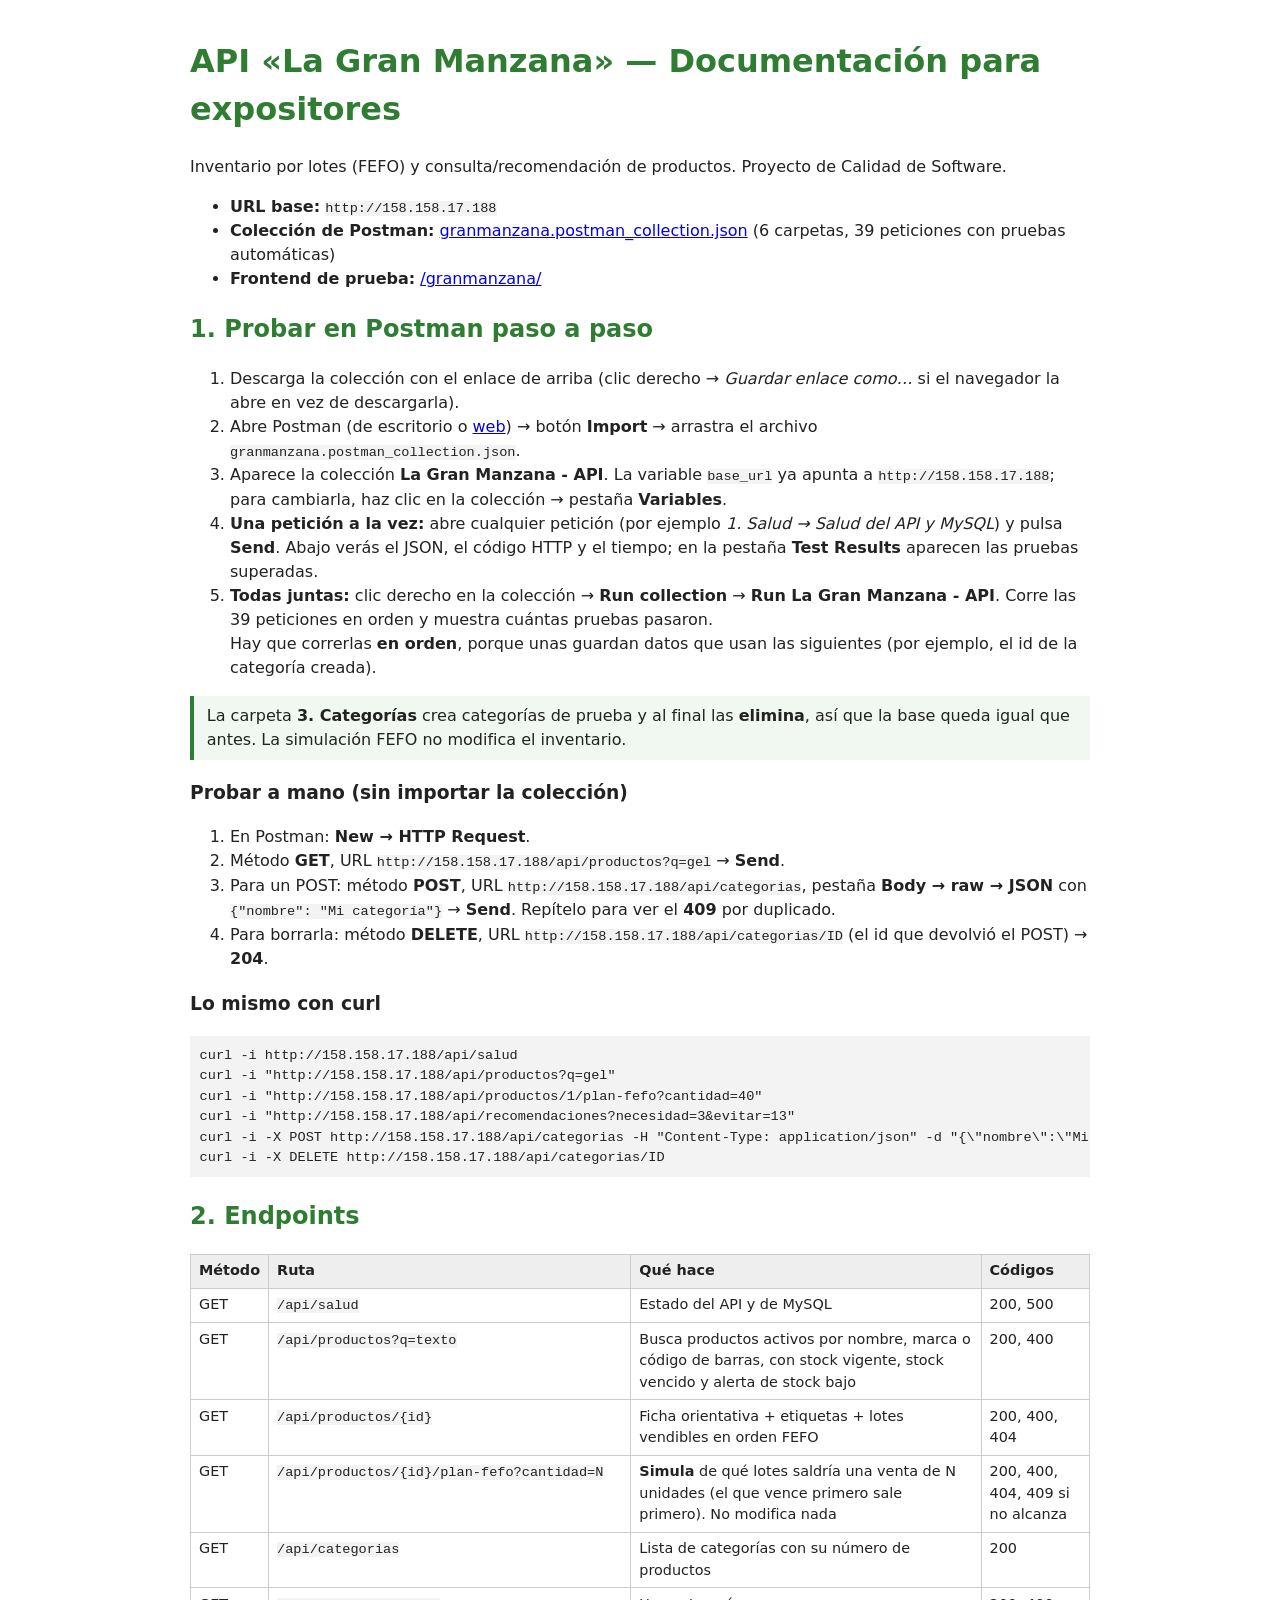
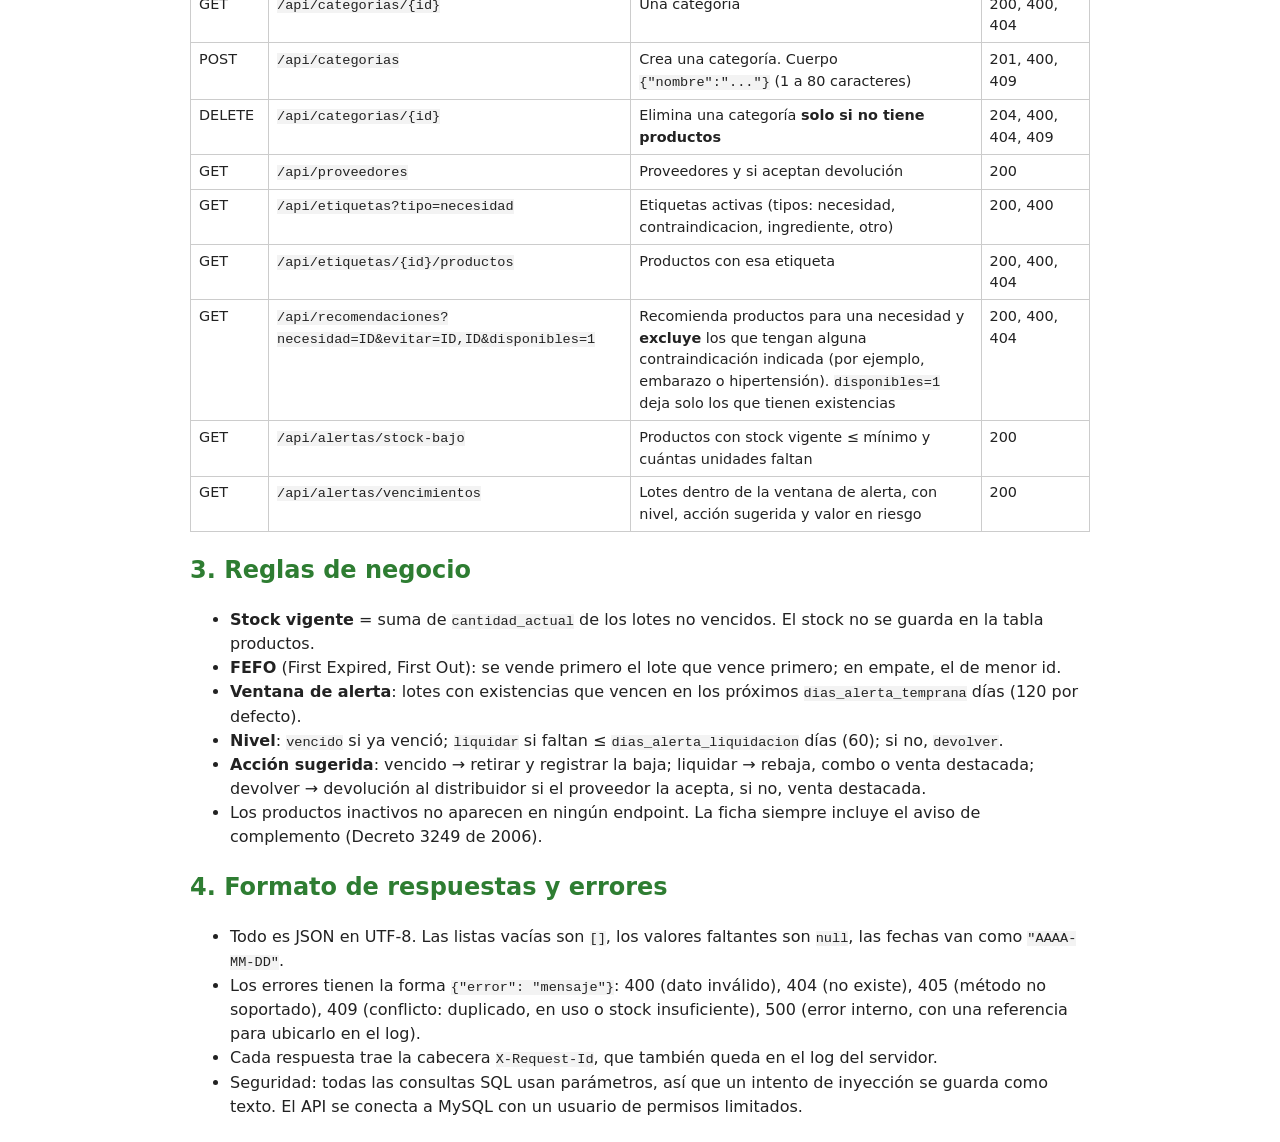
==== docs_web/index.html @ 5191f267 "Lógica FEFO, recomendaciones, docs privadas y colección Postman - plan-fefo: simula de qué lotes sal" ====
<!doctype html>
<html lang="es">
<head>
<meta charset="utf-8">
<meta name="viewport" content="width=device-width, initial-scale=1">
<meta name="robots" content="noindex, nofollow">
<title>Documentación API · La Gran Manzana</title>
<style>
  body { font-family: system-ui, Arial, sans-serif; max-width: 900px; margin: 0 auto; padding: 1rem; line-height: 1.5; color: #222; }
  h1, h2 { color: #2e7d32; }
  table { border-collapse: collapse; width: 100%; font-size: .9rem; }
  th, td { border: 1px solid #ccc; padding: .35rem .5rem; text-align: left; vertical-align: top; }
  th { background: #eee; }
  code, pre { background: #f3f3f3; font-size: .85rem; }
  pre { padding: .6rem; overflow-x: auto; }
  .tabla { overflow-x: auto; }
  .nota { border-left: 4px solid #2e7d32; background: #f1f8f1; padding: .5rem .8rem; }
</style>
</head>
<body>
<h1>API «La Gran Manzana» — Documentación para expositores</h1>
<p>Inventario por lotes (FEFO) y consulta/recomendación de productos. Proyecto de Calidad de Software.</p>

<ul>
  <li><b>URL base:</b> <code>http://158.158.17.188</code></li>
  <li><b>Colección de Postman:</b> <a href="granmanzana.postman_collection.json" download>granmanzana.postman_collection.json</a> (6 carpetas, 39 peticiones con pruebas automáticas)</li>
  <li><b>Frontend de prueba:</b> <a href="/granmanzana/">/granmanzana/</a></li>
</ul>

<h2>1. Probar en Postman paso a paso</h2>
<ol>
  <li>Descarga la colección con el enlace de arriba (clic derecho → <i>Guardar enlace como…</i> si el navegador la abre en vez de descargarla).</li>
  <li>Abre Postman (de escritorio o <a href="https://web.postman.co">web</a>) → botón <b>Import</b> → arrastra el archivo <code>granmanzana.postman_collection.json</code>.</li>
  <li>Aparece la colección <b>La Gran Manzana - API</b>. La variable <code>base_url</code> ya apunta a <code>http://158.158.17.188</code>; para cambiarla, haz clic en la colección → pestaña <b>Variables</b>.</li>
  <li><b>Una petición a la vez:</b> abre cualquier petición (por ejemplo <i>1. Salud → Salud del API y MySQL</i>) y pulsa <b>Send</b>. Abajo verás el JSON, el código HTTP y el tiempo; en la pestaña <b>Test Results</b> aparecen las pruebas superadas.</li>
  <li><b>Todas juntas:</b> clic derecho en la colección → <b>Run collection</b> → <b>Run La Gran Manzana - API</b>. Corre las 39 peticiones en orden y muestra cuántas pruebas pasaron.<br>
      Hay que correrlas <b>en orden</b>, porque unas guardan datos que usan las siguientes (por ejemplo, el id de la categoría creada).</li>
</ol>
<p class="nota">La carpeta <b>3. Categorías</b> crea categorías de prueba y al final las <b>elimina</b>, así que la base queda igual que antes. La simulación FEFO no modifica el inventario.</p>

<h3>Probar a mano (sin importar la colección)</h3>
<ol>
  <li>En Postman: <b>New → HTTP Request</b>.</li>
  <li>Método <b>GET</b>, URL <code>http://158.158.17.188/api/productos?q=gel</code> → <b>Send</b>.</li>
  <li>Para un POST: método <b>POST</b>, URL <code>http://158.158.17.188/api/categorias</code>, pestaña <b>Body → raw → JSON</b> con <code>{"nombre": "Mi categoría"}</code> → <b>Send</b>. Repítelo para ver el <b>409</b> por duplicado.</li>
  <li>Para borrarla: método <b>DELETE</b>, URL <code>http://158.158.17.188/api/categorias/ID</code> (el id que devolvió el POST) → <b>204</b>.</li>
</ol>

<h3>Lo mismo con curl</h3>
<pre>curl -i http://158.158.17.188/api/salud
curl -i "http://158.158.17.188/api/productos?q=gel"
curl -i "http://158.158.17.188/api/productos/1/plan-fefo?cantidad=40"
curl -i "http://158.158.17.188/api/recomendaciones?necesidad=3&amp;evitar=13"
curl -i -X POST http://158.158.17.188/api/categorias -H "Content-Type: application/json" -d "{\"nombre\":\"Mi categoria\"}"
curl -i -X DELETE http://158.158.17.188/api/categorias/ID</pre>

<h2>2. Endpoints</h2>
<div class="tabla">
<table>
<tr><th>Método</th><th>Ruta</th><th>Qué hace</th><th>Códigos</th></tr>
<tr><td>GET</td><td><code>/api/salud</code></td><td>Estado del API y de MySQL</td><td>200, 500</td></tr>
<tr><td>GET</td><td><code>/api/productos?q=texto</code></td><td>Busca productos activos por nombre, marca o código de barras, con stock vigente, stock vencido y alerta de stock bajo</td><td>200, 400</td></tr>
<tr><td>GET</td><td><code>/api/productos/{id}</code></td><td>Ficha orientativa + etiquetas + lotes vendibles en orden FEFO</td><td>200, 400, 404</td></tr>
<tr><td>GET</td><td><code>/api/productos/{id}/plan-fefo?cantidad=N</code></td><td><b>Simula</b> de qué lotes saldría una venta de N unidades (el que vence primero sale primero). No modifica nada</td><td>200, 400, 404, 409 si no alcanza</td></tr>
<tr><td>GET</td><td><code>/api/categorias</code></td><td>Lista de categorías con su número de productos</td><td>200</td></tr>
<tr><td>GET</td><td><code>/api/categorias/{id}</code></td><td>Una categoría</td><td>200, 400, 404</td></tr>
<tr><td>POST</td><td><code>/api/categorias</code></td><td>Crea una categoría. Cuerpo <code>{"nombre":"..."}</code> (1 a 80 caracteres)</td><td>201, 400, 409</td></tr>
<tr><td>DELETE</td><td><code>/api/categorias/{id}</code></td><td>Elimina una categoría <b>solo si no tiene productos</b></td><td>204, 400, 404, 409</td></tr>
<tr><td>GET</td><td><code>/api/proveedores</code></td><td>Proveedores y si aceptan devolución</td><td>200</td></tr>
<tr><td>GET</td><td><code>/api/etiquetas?tipo=necesidad</code></td><td>Etiquetas activas (tipos: necesidad, contraindicacion, ingrediente, otro)</td><td>200, 400</td></tr>
<tr><td>GET</td><td><code>/api/etiquetas/{id}/productos</code></td><td>Productos con esa etiqueta</td><td>200, 400, 404</td></tr>
<tr><td>GET</td><td><code>/api/recomendaciones?necesidad=ID&amp;evitar=ID,ID&amp;disponibles=1</code></td><td>Recomienda productos para una necesidad y <b>excluye</b> los que tengan alguna contraindicación indicada (por ejemplo, embarazo o hipertensión). <code>disponibles=1</code> deja solo los que tienen existencias</td><td>200, 400, 404</td></tr>
<tr><td>GET</td><td><code>/api/alertas/stock-bajo</code></td><td>Productos con stock vigente ≤ mínimo y cuántas unidades faltan</td><td>200</td></tr>
<tr><td>GET</td><td><code>/api/alertas/vencimientos</code></td><td>Lotes dentro de la ventana de alerta, con nivel, acción sugerida y valor en riesgo</td><td>200</td></tr>
</table>
</div>

<h2>3. Reglas de negocio</h2>
<ul>
  <li><b>Stock vigente</b> = suma de <code>cantidad_actual</code> de los lotes no vencidos. El stock no se guarda en la tabla productos.</li>
  <li><b>FEFO</b> (First Expired, First Out): se vende primero el lote que vence primero; en empate, el de menor id.</li>
  <li><b>Ventana de alerta</b>: lotes con existencias que vencen en los próximos <code>dias_alerta_temprana</code> días (120 por defecto).</li>
  <li><b>Nivel</b>: <code>vencido</code> si ya venció; <code>liquidar</code> si faltan ≤ <code>dias_alerta_liquidacion</code> días (60); si no, <code>devolver</code>.</li>
  <li><b>Acción sugerida</b>: vencido → retirar y registrar la baja; liquidar → rebaja, combo o venta destacada; devolver → devolución al distribuidor si el proveedor la acepta, si no, venta destacada.</li>
  <li>Los productos inactivos no aparecen en ningún endpoint. La ficha siempre incluye el aviso de complemento (Decreto 3249 de 2006).</li>
</ul>

<h2>4. Formato de respuestas y errores</h2>
<ul>
  <li>Todo es JSON en UTF-8. Las listas vacías son <code>[]</code>, los valores faltantes son <code>null</code>, las fechas van como <code>"AAAA-MM-DD"</code>.</li>
  <li>Los errores tienen la forma <code>{"error": "mensaje"}</code>: 400 (dato inválido), 404 (no existe), 405 (método no soportado), 409 (conflicto: duplicado, en uso o stock insuficiente), 500 (error interno, con una referencia para ubicarlo en el log).</li>
  <li>Cada respuesta trae la cabecera <code>X-Request-Id</code>, que también queda en el log del servidor.</li>
  <li>Seguridad: todas las consultas SQL usan parámetros, así que un intento de inyección se guarda como texto. El API se conecta a MySQL con un usuario de permisos limitados.</li>
</ul>
</body>
</html>
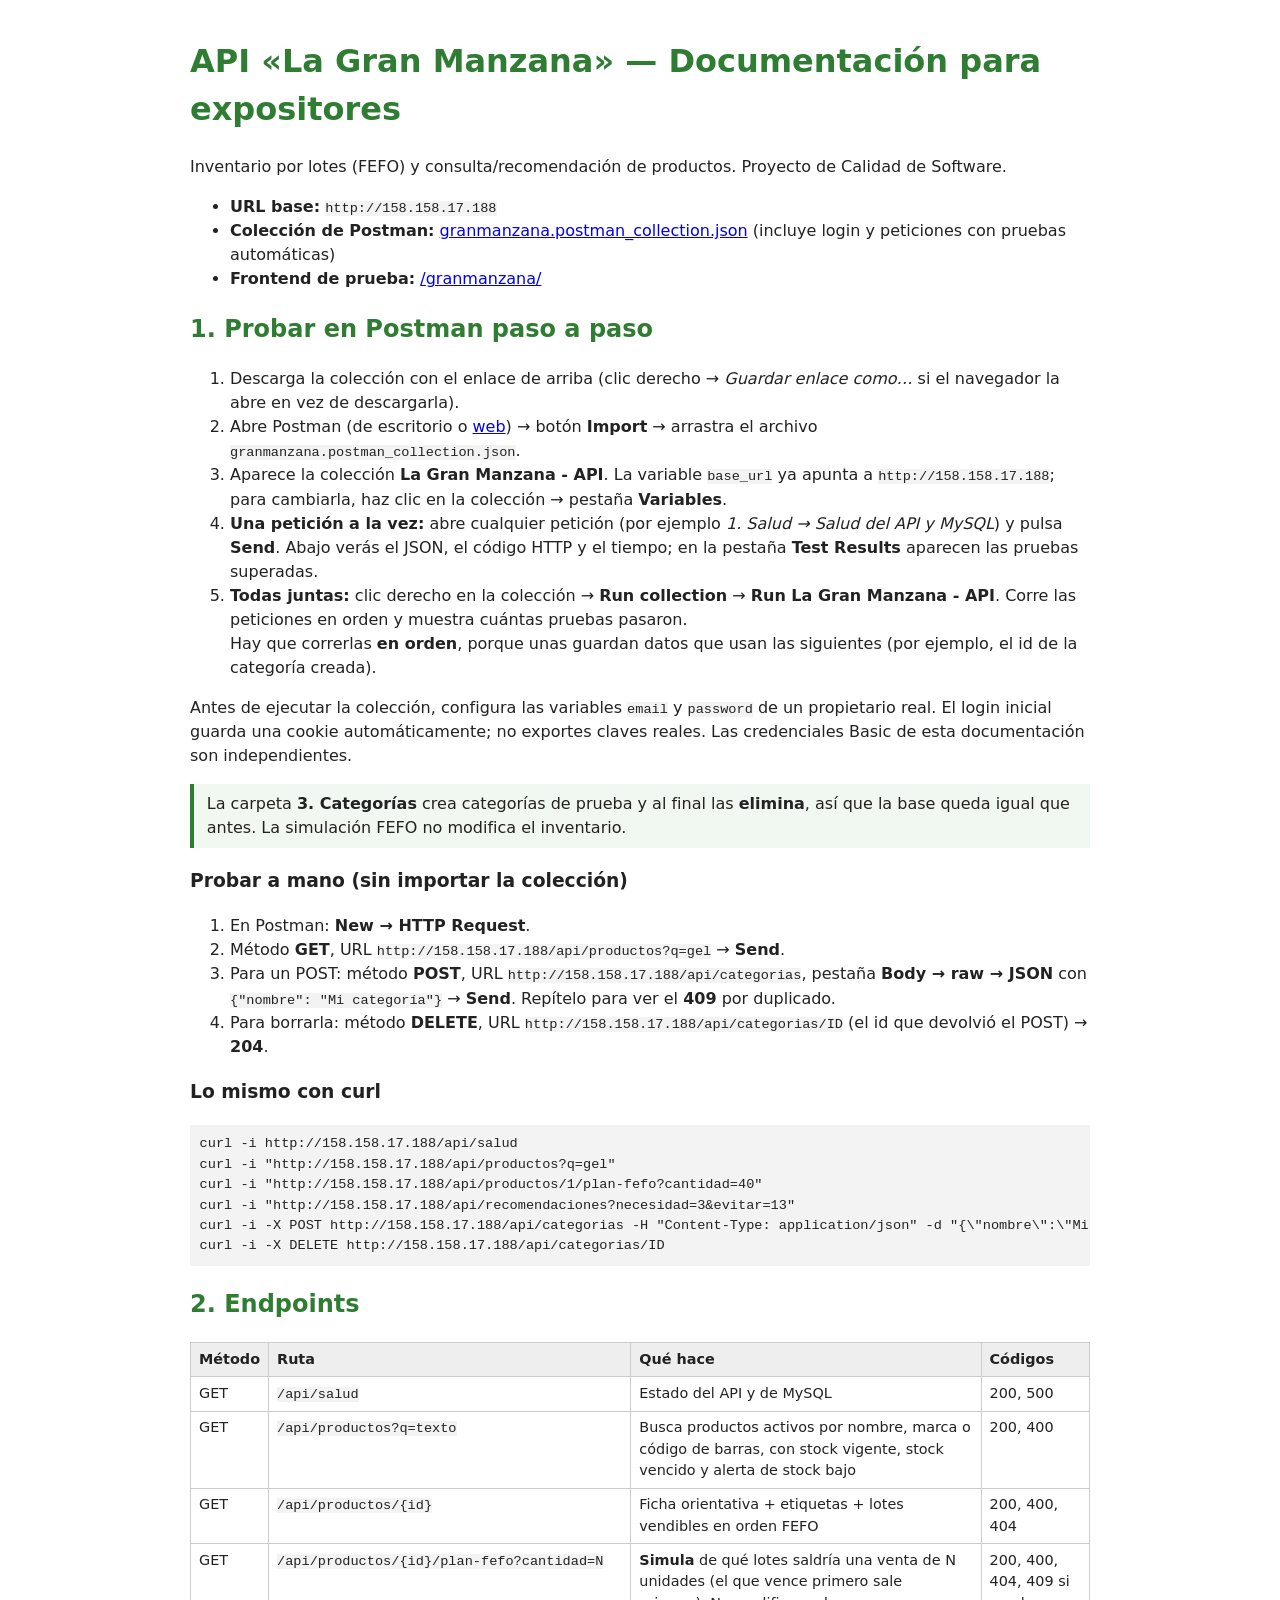
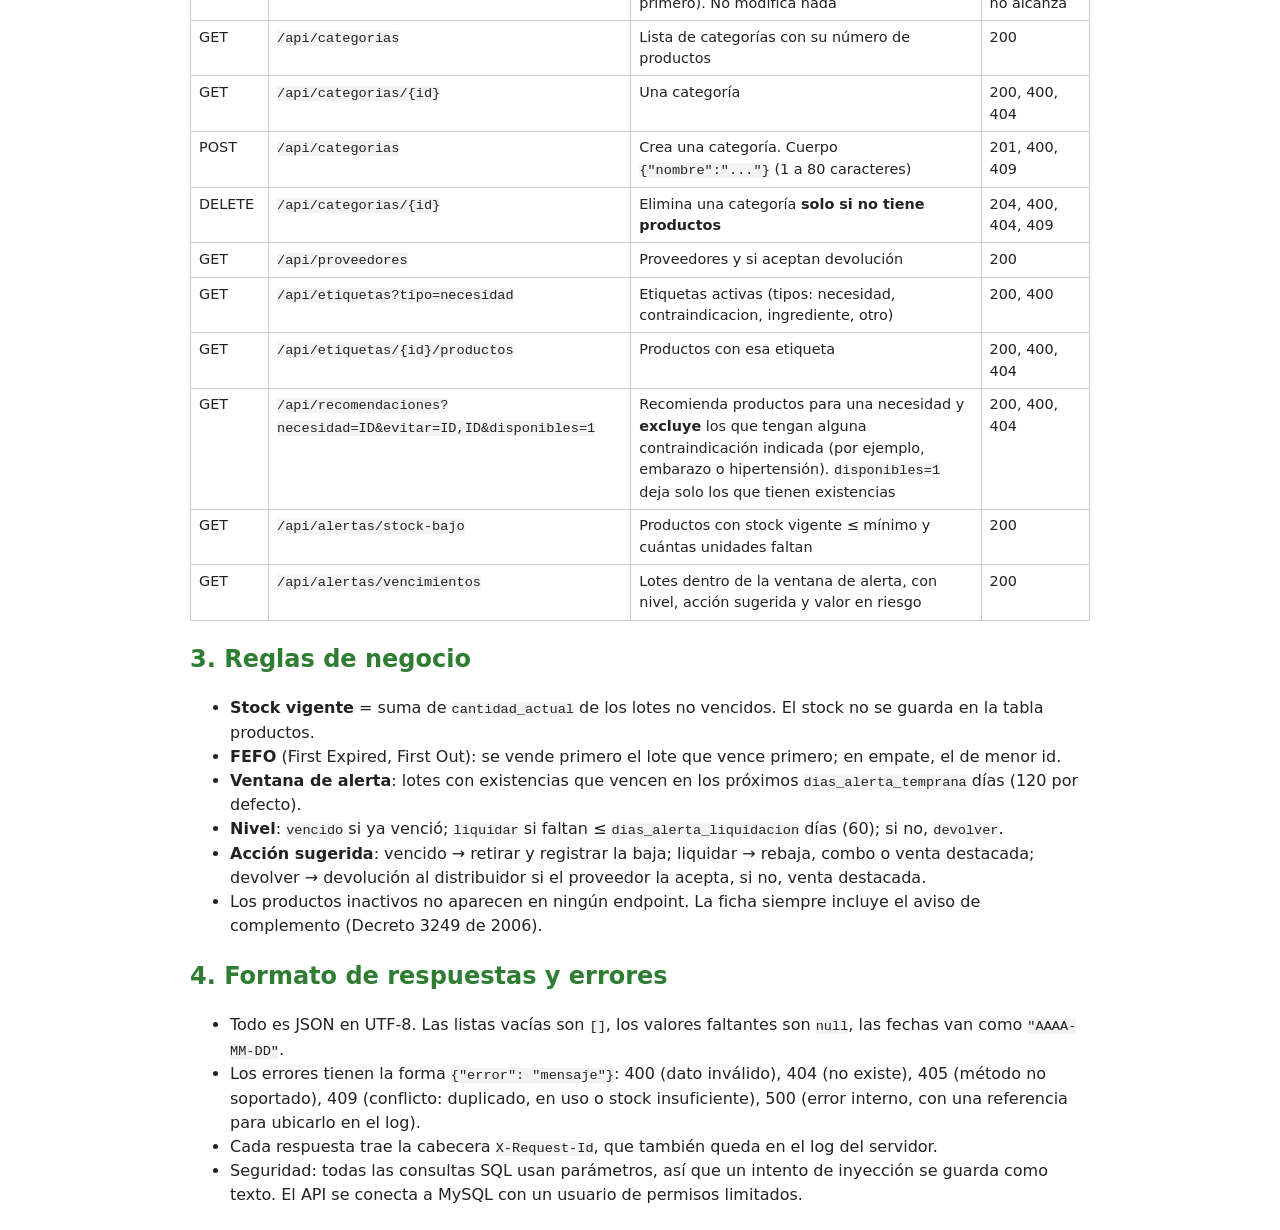
==== commit 1bdb4b14: "Completa login, inventario FEFO, ventas, bajas y reportes" ====
--- a/docs_web/index.html
+++ b/docs_web/index.html
@@ -23,7 +23,7 @@
 
 <ul>
   <li><b>URL base:</b> <code>http://158.158.17.188</code></li>
-  <li><b>Colección de Postman:</b> <a href="granmanzana.postman_collection.json" download>granmanzana.postman_collection.json</a> (6 carpetas, 39 peticiones con pruebas automáticas)</li>
+  <li><b>Colección de Postman:</b> <a href="granmanzana.postman_collection.json" download>granmanzana.postman_collection.json</a> (incluye login y peticiones con pruebas automáticas)</li>
   <li><b>Frontend de prueba:</b> <a href="/granmanzana/">/granmanzana/</a></li>
 </ul>
 
@@ -33,9 +33,10 @@
   <li>Abre Postman (de escritorio o <a href="https://web.postman.co">web</a>) → botón <b>Import</b> → arrastra el archivo <code>granmanzana.postman_collection.json</code>.</li>
   <li>Aparece la colección <b>La Gran Manzana - API</b>. La variable <code>base_url</code> ya apunta a <code>http://158.158.17.188</code>; para cambiarla, haz clic en la colección → pestaña <b>Variables</b>.</li>
   <li><b>Una petición a la vez:</b> abre cualquier petición (por ejemplo <i>1. Salud → Salud del API y MySQL</i>) y pulsa <b>Send</b>. Abajo verás el JSON, el código HTTP y el tiempo; en la pestaña <b>Test Results</b> aparecen las pruebas superadas.</li>
-  <li><b>Todas juntas:</b> clic derecho en la colección → <b>Run collection</b> → <b>Run La Gran Manzana - API</b>. Corre las 39 peticiones en orden y muestra cuántas pruebas pasaron.<br>
+  <li><b>Todas juntas:</b> clic derecho en la colección → <b>Run collection</b> → <b>Run La Gran Manzana - API</b>. Corre las peticiones en orden y muestra cuántas pruebas pasaron.<br>
       Hay que correrlas <b>en orden</b>, porque unas guardan datos que usan las siguientes (por ejemplo, el id de la categoría creada).</li>
 </ol>
+<p>Antes de ejecutar la colección, configura las variables <code>email</code> y <code>password</code> de un propietario real. El login inicial guarda una cookie automáticamente; no exportes claves reales. Las credenciales Basic de esta documentación son independientes.</p>
 <p class="nota">La carpeta <b>3. Categorías</b> crea categorías de prueba y al final las <b>elimina</b>, así que la base queda igual que antes. La simulación FEFO no modifica el inventario.</p>
 
 <h3>Probar a mano (sin importar la colección)</h3>
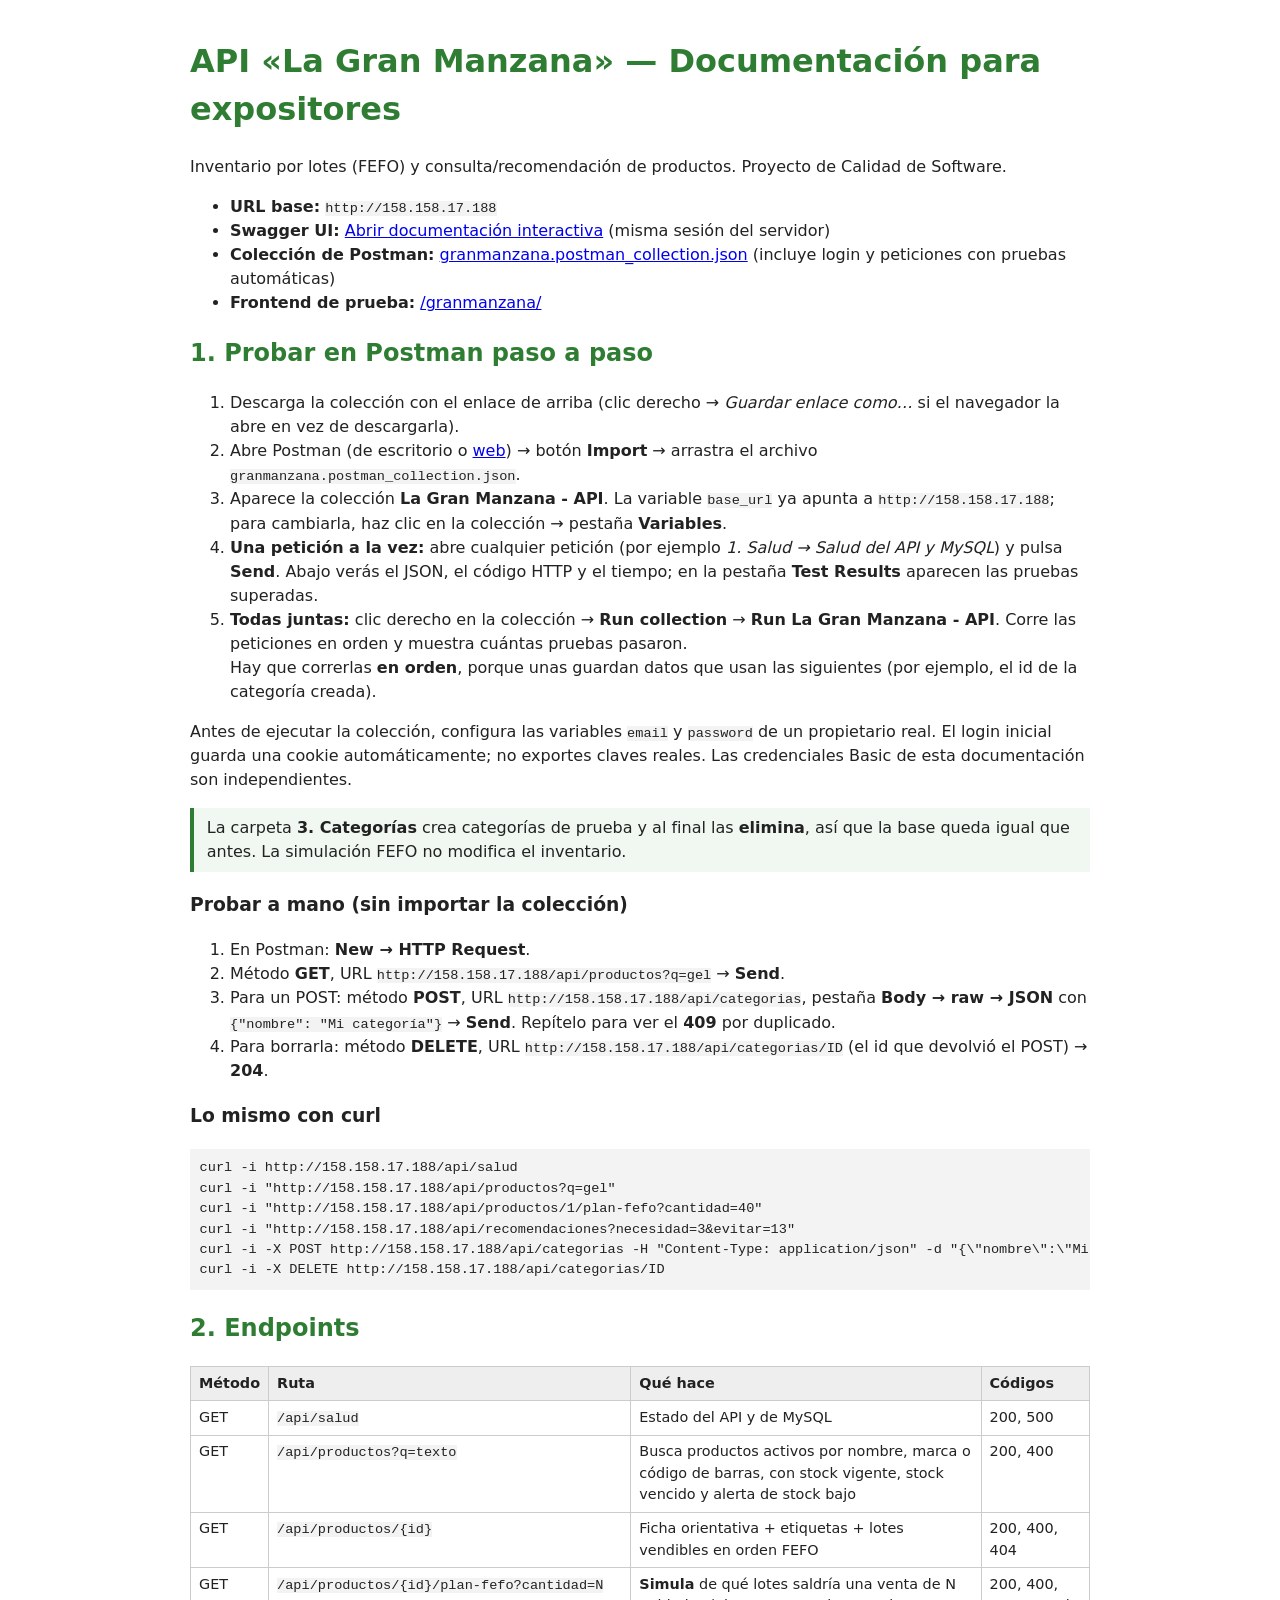
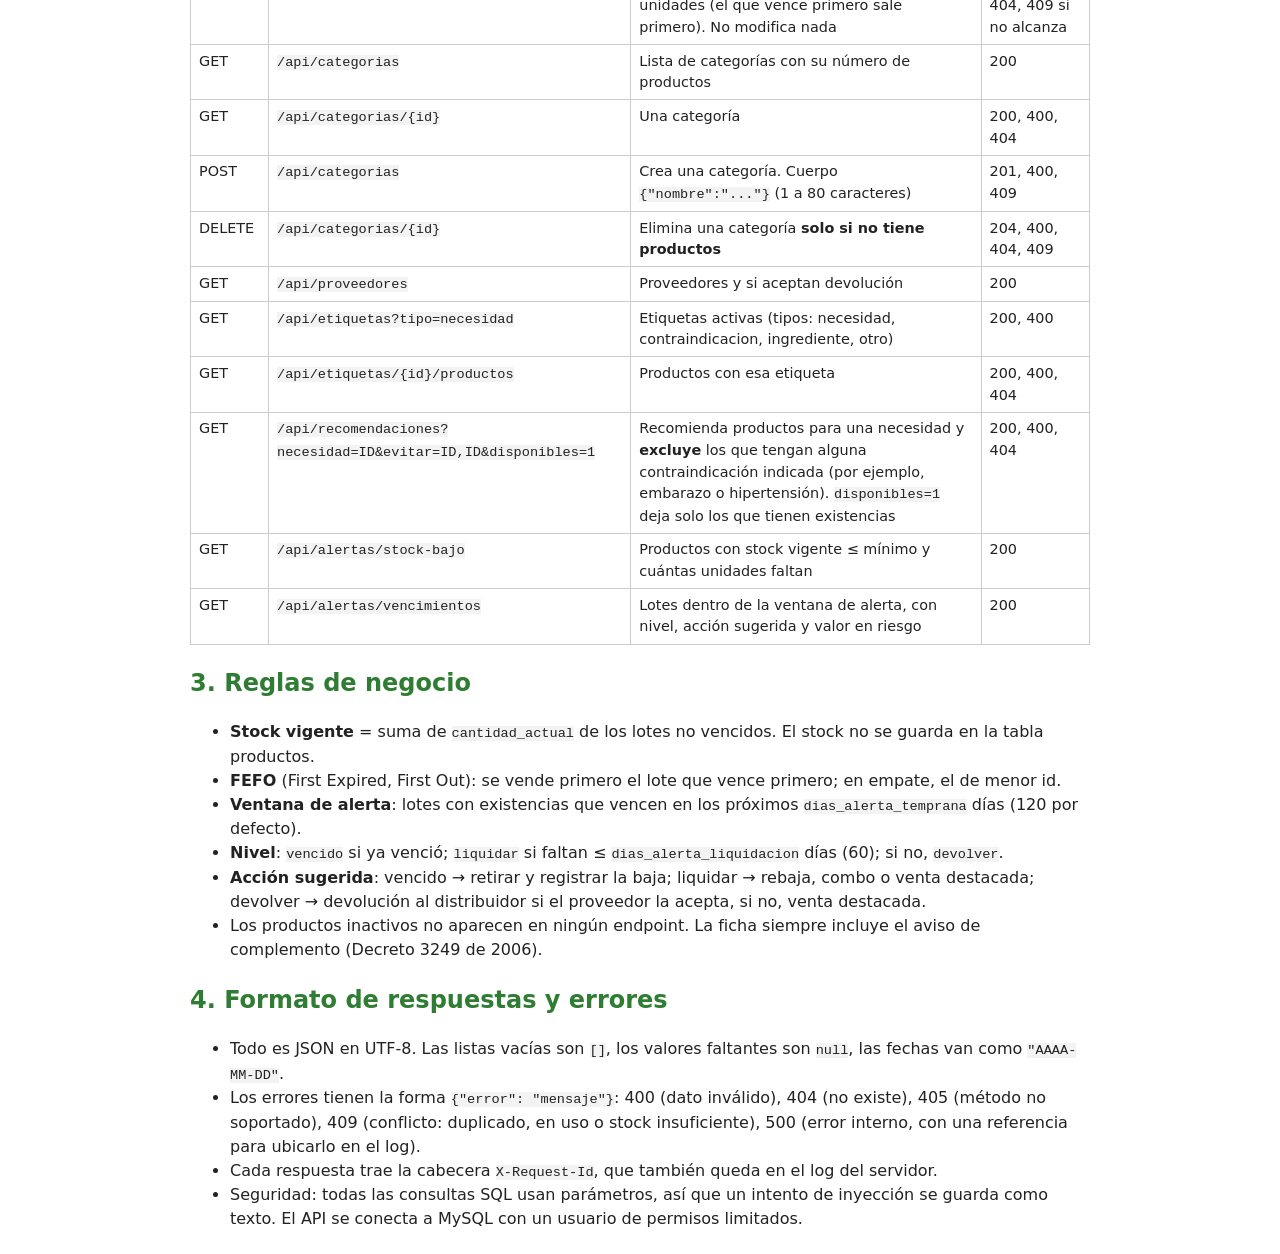
==== commit cd321e14: "Implementacion de Swagger" ====
--- a/docs_web/index.html
+++ b/docs_web/index.html
@@ -23,6 +23,7 @@
 
 <ul>
   <li><b>URL base:</b> <code>http://158.158.17.188</code></li>
+  <li><b>Swagger UI:</b> <a href="swagger.html">Abrir documentación interactiva</a> (misma sesión del servidor)</li>
   <li><b>Colección de Postman:</b> <a href="granmanzana.postman_collection.json" download>granmanzana.postman_collection.json</a> (incluye login y peticiones con pruebas automáticas)</li>
   <li><b>Frontend de prueba:</b> <a href="/granmanzana/">/granmanzana/</a></li>
 </ul>
